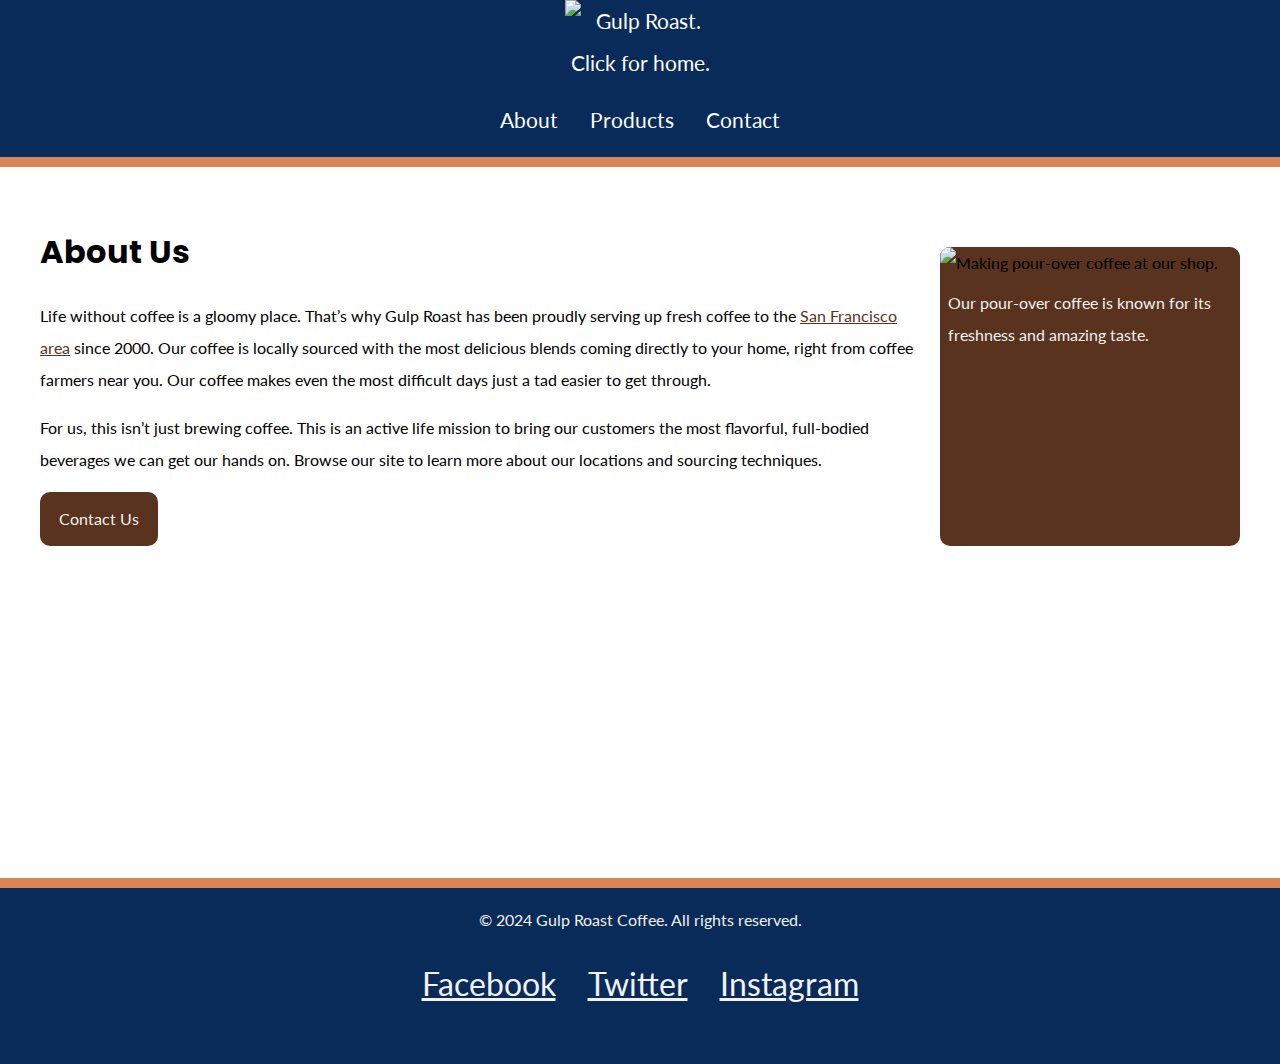
==== about.html @ bd0eac48 "Pages setup with basic styling and linking" ====
<html>
  <head>
    <!-- includes a few changes to the design since M09 -->
    <link href="css/style.css" rel="stylesheet" type="text/css">

    <link rel="preconnect" href="https://fonts.googleapis.com">
    <link rel="preconnect" href="https://fonts.gstatic.com" crossorigin>
    <link href="https://fonts.googleapis.com/css2?family=Lato&family=Poppins:wght@700&display=swap" rel="stylesheet">
  </head>

  <body>
    <header>
      <nav>
        <ul>
          <li class="logo"><a href="/index.html"><img src="https://assets.codepen.io/6306176/gulp-logo-light.png" alt="Gulp Roast. Click for home." /></a></li>
          <li><a href="/about.html"><span aria-hidden="true" class="fa-solid fa-mug-saucer"></span> About</a></li>
          <li><a href="/products.html"><span aria-hidden="true" class="fa-solid fa-fire-flame-curved"></span> Products</a></li>
          <li><a href="https://uxuicurriculum.wixsite.com/gulproast"><span aria-hidden="true" class="fa-solid fa-phone"></span> Contact</a></li>
        </ul>
      </nav>
    </header>
    
    <div class="main-bkgd">
      <section class="main">
        <article>
          <h1>About Us</h1>
          <p>Life without coffee is a gloomy place. That’s why Gulp Roast has been proudly serving up fresh coffee to the <a href="https://goo.gl/maps/3rAyszfwSDx8Si2Y9" target="_blank">San Francisco area</a> since 2000. Our coffee is locally sourced with the most delicious blends coming directly to your home, right from coffee farmers near you. Our coffee makes even the most difficult days just a tad easier to get through.</p>

          <p>For us, this isn’t just brewing coffee. This is an active life mission to bring our customers the most flavorful, full-bodied beverages we can get our hands on. Browse our site to learn more about our locations and sourcing techniques.</p>

          <a class="button" href="https://uxuicurriculum.wixsite.com/gulproast">Contact Us</a>
        </article>
        <figure>
          <img src="https://assets.codepen.io/6306176/gulp-pouring-coffee-vertical.jpg" alt="Making pour-over coffee at our shop." />
          <figcaption>Our pour-over coffee is known for its freshness and amazing taste.</figcaption>
        </figure>
      </section>
    </div>

    <footer>
      <p>&copy; 2024 Gulp Roast Coffee. All rights reserved.</p>
      <ul>
        <li>
          <a href="https://facebook.com" target="_blank">
            <span aria-hidden="true" class="fa-brands fa-facebook-square"></span>
            <span class="sr-only">Facebook</span>
          </a>
        </li>
        <li>
          <a href="https://twitter.com" target="_blank">
            <span aria-hidden="true" class="fa-brands fa-twitter-square"></span>
            <span class="sr-only">Twitter</span>
          </a>
        </li>
        <li>
          <a href="https://instagram.com" target="_blank">
            <span aria-hidden="true" class="fa-brands fa-instagram-square"></span>
            <span class="sr-only">Instagram</span>
          </a>
        </li>
      </ul>
    </footer>
  </body>
</html>
---- css/style.css ----
body {
  background-color: #082B59;
  margin: 0;
  padding: 0;
  font-family: 'Lato', sans-serif;
  line-height: 2;
}
h1, h2, h3 {
  font-family: 'Poppins', sans-serif;
}
h1 {
  font-size: 2rem;
  margin-bottom: 0;
}
/* make images flexible */
img {
  max-width: 100%;
}
a {
  color: #59331d;
}
a:hover {
  text-decoration: none;
}
header {
  border-bottom: 10px solid #d98555;
}
/* navbar styling */
nav ul {
  padding: 0;
  margin: 0;
  list-style-type: none;
  display: flex;
  flex-flow: row wrap;
  justify-content: center;
}
nav li {
  margin: 0 1rem 1rem 1rem;
  font-size: 1.3rem;
}
/* max width on the image in pixels */
nav .logo img {
  max-width: 150px;
}
/* flex basis on the image container, li */
nav .logo {
  flex-basis: 100%;
  text-align: center;
}
nav a {
  color: white;
  text-decoration: none;
  display: block;
}
nav a:hover {
  color: #d98555;
}
/* establishes a white background */
.main-bkgd {
  background: #ffffff url(https://assets.codepen.io/6306176/gulp-bean-bkgd.jpg) repeat-x bottom;
  padding-bottom: 300px;
}
/* sits inside of the white background, centered */
.main {
  max-width: 1200px;
  margin: 0 auto;
  padding: 2rem;
  display: flex;
  flex-flow: row wrap;
  justify-content: space-between;
}
article {
  flex-basis: 73%;
}
figure {
  margin: 3rem 0 0 0;
  flex-basis: 25%;
  background-color: #59331d;
  border-radius: 10px;
}
figure img {
  border-top-left-radius: 10px;
  border-top-right-radius: 10px;
}
figcaption {
  color: #f2f2f2;
  padding: 0.5rem;
}
.button {
  display: inline-block;
  background-color: #59331D;
  border-radius: 10px;
  padding: 0.5rem 1rem;
  margin: 0;
  color: #f2f2f2;
  text-decoration: none;
  border: 3px solid #59331d;
}
.button:hover {
  background-color: #f2f2f2;
  color: #59331d;
}
footer {
  color: #f2f2f2;
  text-align: center;
  border-top: 10px solid #d98555;
}
footer ul {
  list-style-type: none;
  padding: 0;
  margin: 0;
  display: flex;
  flex-flow: row wrap;
  justify-content: center;
}
footer a {
  color: #f2f2f2;
  font-size: 2rem;
  display: block;
  margin: 0 1rem 3rem 1rem;
}
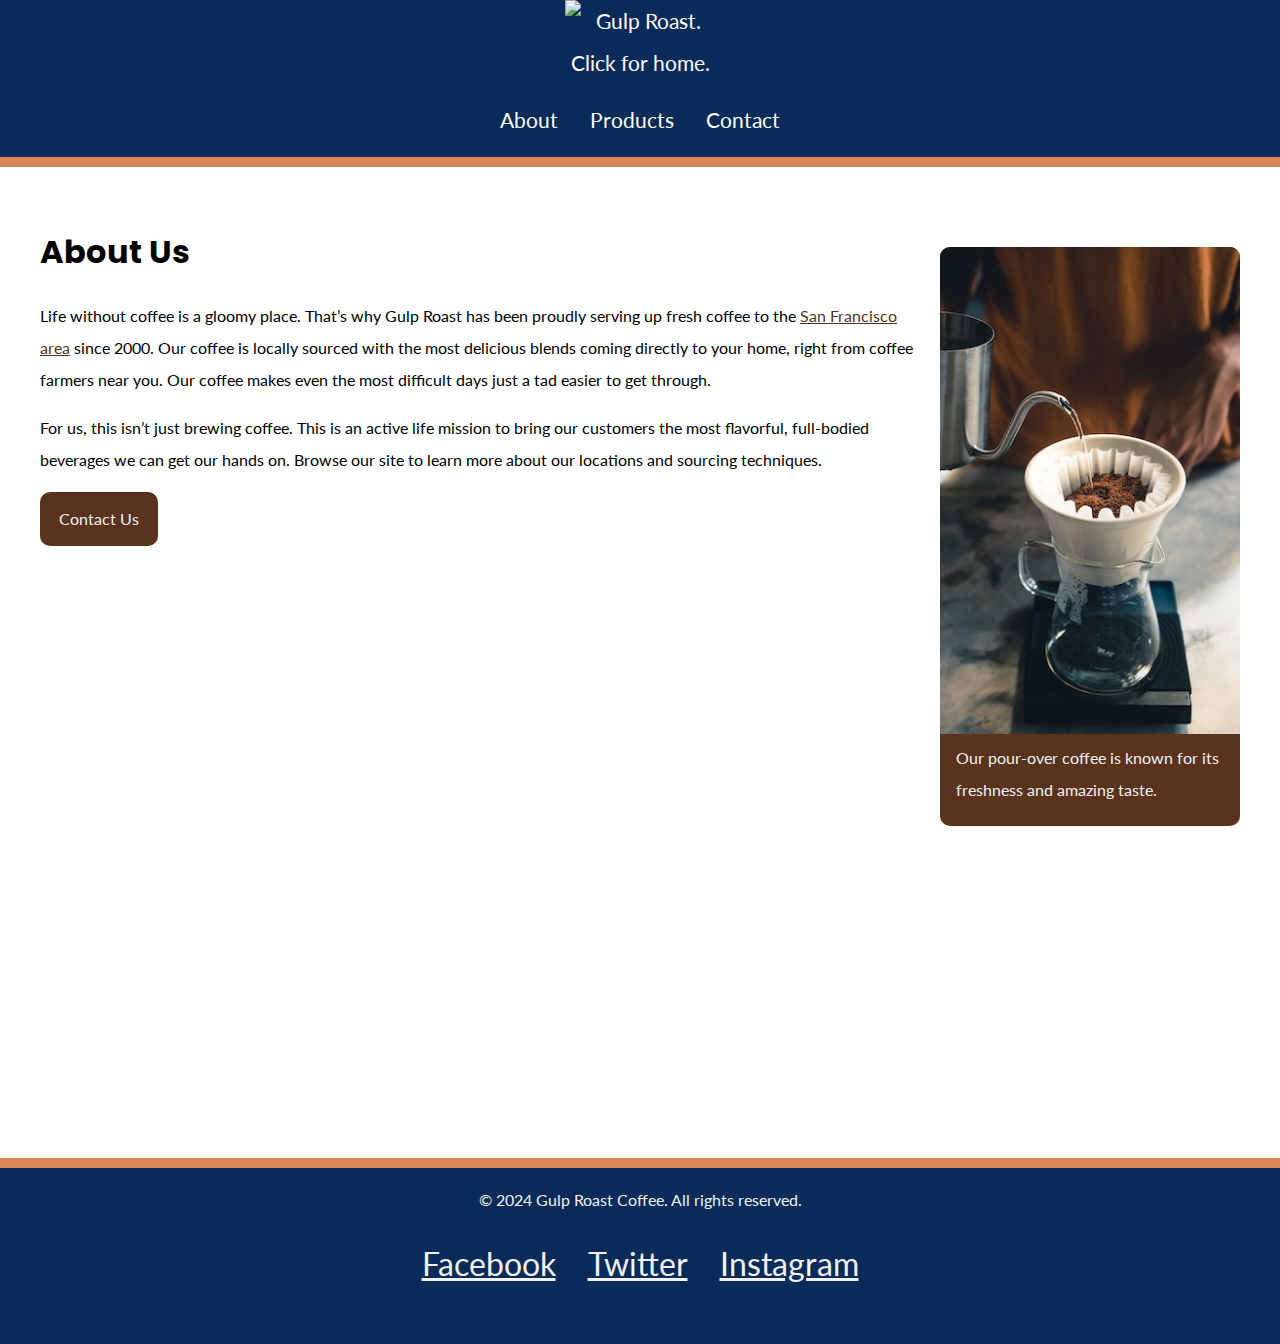
==== commit 4442883c: "image source changes depending on screen size for about page" ====
--- a/about.html
+++ b/about.html
@@ -31,7 +31,23 @@
           <a class="button" href="https://uxuicurriculum.wixsite.com/gulproast">Contact Us</a>
         </article>
         <figure>
-          <img src="https://assets.codepen.io/6306176/gulp-pouring-coffee-vertical.jpg" alt="Making pour-over coffee at our shop." />
+          <picture>
+            <source srcset="img/gulp-pouring-coffee-horizontal-sm.jpg" media="(max-width: 600px)">
+            <source srcset="img/gulp-pouring-coffee-vertical.jpg" media="(max-width: 1500px)">
+            <source srcset="img/gulp-pouring-coffee-horizontal.jpg">
+            <!-- <img src="img/gulp-pouring-coffee-horizontal.jpg" alt="Flowers" style="width:auto;"> -->
+            <img src="https://assets.codepen.io/6306176/gulp-pouring-coffee-vertical.jpg" alt="Making pour-over coffee at our shop." />
+          </picture>
+
+          <!-- <img
+            srcset="img/gulp-pouring-coffee-horizontal.jpg 480w, img/gulp-pouring-coffee-vertical.jpg 800w"
+            sizes="(max-width: 600px) 480px,
+                  800px"
+            src="img/gulp-pouring-coffee-vertical.jpg"
+            alt="Elva dressed as a fairy" /> -->
+            <!-- <img src="img/gulp-pouring-coffee-horizontal.jpg" srcset="img/gulp-pouring-coffee-vertical.jpg 250px" /> -->
+            <!-- <img src="elva-800w.jpg" alt="Chris standing up holding his daughter Elva"> -->
+          <!-- <img src="https://assets.codepen.io/6306176/gulp-pouring-coffee-vertical.jpg" alt="Making pour-over coffee at our shop." /> -->
           <figcaption>Our pour-over coffee is known for its freshness and amazing taste.</figcaption>
         </figure>
       </section>
--- a/css/style.css
+++ b/css/style.css
@@ -77,6 +77,7 @@
   flex-basis: 25%;
   background-color: #59331d;
   border-radius: 10px;
+  padding-bottom: 12px;
 }
 figure img {
   border-top-left-radius: 10px;
@@ -85,6 +86,7 @@
 figcaption {
   color: #f2f2f2;
   padding: 0.5rem;
+  margin-left: 8px;
 }
 .button {
   display: inline-block;
@@ -118,4 +120,40 @@
   font-size: 2rem;
   display: block;
   margin: 0 1rem 3rem 1rem;
+}
+
+
+
+/* Styling for about page for mobile screens */
+@media only screen and (max-width: 600px) {
+  .main {
+    flex-flow: column;
+  }
+
+  figure  {
+    justify-content: center;
+    display: flex;
+    flex-direction: column;
+  }
+
+  .button {
+    position:relative;
+    top:50%; 
+    left:35%;
+  }
+
+  nav ul {
+    flex-flow: column;
+    align-items: center;
+  }
+}
+
+/* Styling for about page for tablet screens */
+@media only screen and (max-width: 900px) {
+  figure  {
+    height: fit-content;
+  }
+  figcaption{
+    padding: 12px;
+  }
 }